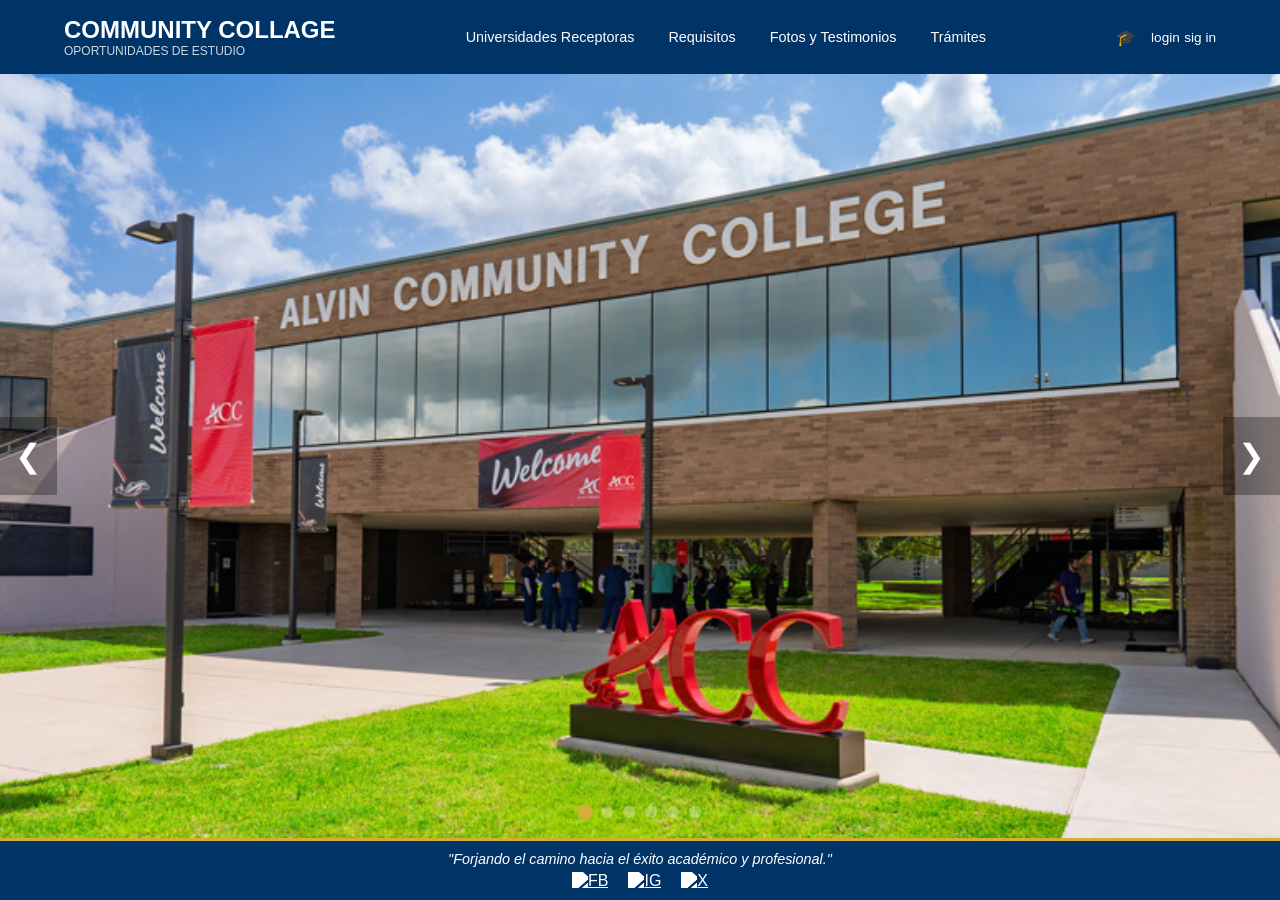
==== index.html @ 2223be53 "Primer commi, carrusel y login funcional" ====
<!DOCTYPE html>
<html lang="es">
<head>
    <meta charset="UTF-8">
    <meta name="viewport" content="width=device-width, initial-scale=1.0">
    <title>Community Collage | Inicio</title>
    <link rel="stylesheet" href="estilos.css">
</head>
<body>

    <header>
        <div class="logo-area">
            <h1>COMMUNITY COLLAGE</h1>
            <p>OPORTUNIDADES DE ESTUDIO</p>
        </div>
        <nav class="nav-principal">
            <ul>
                <li><a href="#">Universidades Receptoras</a></li>
                <li><a href="#">Requisitos</a></li>
                <li><a href="#">Fotos y Testimonios</a></li>
                <li><a href="#">Trámites</a></li>
            </ul>
        </nav>
        <div class="usuario-area">
            <span class="icon-graduacion">🎓</span>
            <div class="auth-links">
                <a href="#" class="btn-login">login</a>
                <a href="#" class="btn-sig">sig in</a>
            </div>
        </div>
    </header>

    <main>
        <div class="contenedor-carrusel">
            <div class="carru-pista">
                <div class="carru-slide"><img src="imgs/Community1.jpg" alt="1"></div>
                <div class="carru-slide"><img src="imgs/Community2.jpg" alt="2"></div>
                <div class="carru-slide"><img src="imgs/Community3.jpg" alt="3"></div>
                <div class="carru-slide"><img src="imgs/Community4.jpg" alt="4"></div>
                <div class="carru-slide"><img src="imgs/Community5.jpeg" alt="5"></div>
                <div class="carru-slide"><img src="imgs/Community6.jpg" alt="6"></div>
            </div>

            <button class="btn-nav anterior">&#10094;</button>
            <button class="btn-nav siguiente">&#10095;</button>

            <div class="indicadores">
                <span class="punto activo"></span>
                <span class="punto"></span>
                <span class="punto"></span>
                <span class="punto"></span>
                <span class="punto"></span>
                <span class="punto"></span>
            </div>
        </div>
    </main>

    <footer>
        <div class="contenedor-footer">
            <p class="frase-community">"Forjando el camino hacia el éxito académico y profesional."</p>
            <div class="redes-sociales">
                <a href="#"><img src="https://cdn.jsdelivr.net/gh/devicons/devicon@latest/icons/facebook/facebook-original.svg" alt="FB"></a>
                <a href="#"><img src="https://cdn.jsdelivr.net/gh/devicons/devicon@latest/icons/instagram/instagram-original.svg" alt="IG"></a>
                <a href="#"><img src="https://upload.wikimedia.org/wikipedia/commons/5/57/X_logo_2023_original.svg" alt="X"></a>
            </div>
        </div>
    </footer>

    <script src="carrusel.js"></script>
</body>
<div id="modalLogin" class="modal">
    <div class="contenido-modal">
        <span class="cerrar-modal">&times;</span>
        <h2>Iniciar Sesión</h2>
        <form action="login.php" method="POST">
            <div class="campo">
                <label for="usuario">Usuario (Email):</label>
                <input type="text" name="usuario" id="usuario" required placeholder="Tu correo o usuario">
            </div>
            <div class="campo">
                <label for="password">Contraseña:</label>
                <input type="password" name="password" id="password" required placeholder="••••••••">
            </div>
            <button type="submit" class="btn-enviar">Entrar</button>
        </form>
    </div>
</div>
</html>
---- estilos.css ----
* {
    margin: 0;
    padding: 0;
    box-sizing: border-box;
}

html, body {
    height: 100vh; /* Altura total de la ventana */
    width: 100%;
}

body {
    display: flex;
    flex-direction: column; /* Header -> Main -> Footer */
    font-family: 'Segoe UI', sans-serif;
    background-color: #003366;
    overflow: hidden; /* Mantenemos esto pero controlando los hijos */
}

/* --- HEADER --- */
header {
    background-color: #003366;
    color: white;
    padding: 1rem 5%;
    display: flex;
    justify-content: space-between;
    align-items: center;
    z-index: 100;
    flex-shrink: 0; /* NO se encoge */
}

.logo-area h1 { font-size: 1.5rem; }
.logo-area p { font-size: 0.75rem; opacity: 0.8; }

.nav-principal ul { display: flex; gap: 10px; list-style: none; }
.nav-principal a { 
    color: white; text-decoration: none; padding: 8px 12px; 
    transition: 0.3s; border-radius: 4px; font-size: 0.9rem;
}
.nav-principal a:hover { background: #d4af37; color: #003366; }

.usuario-area { display: flex; align-items: center; gap: 15px; }
.auth-links a { color: white; text-decoration: none; font-size: 0.85rem; }

/* --- MAIN / CARRUSEL --- */
main {
    flex-grow: 1; /* Ocupa el espacio dinámico central */
    position: relative;
    overflow: hidden;
    background-color: #000;
}

.contenedor-carrusel {
    width: 100%;
    height: 100%;
    position: relative;
}

.carru-pista {
    display: flex;
    height: 100%;
    width: 100%;
    transition: transform 0.6s cubic-bezier(0.4, 0, 0.2, 1);
}

.carru-slide {
    min-width: 100%;
    height: 100%;
}

.carru-slide img {
    width: 100%;
    height: 100%;
    object-fit: cover; /* Llena el espacio sin dejar huecos */
    display: block;
}

/* Botones */
.btn-nav {
    position: absolute; top: 50%; transform: translateY(-50%);
    background: rgba(0,0,0,0.3); color: white; border: none;
    padding: 20px 15px; cursor: pointer; z-index: 10; font-size: 2rem;
}
.anterior { left: 0; }
.siguiente { right: 0; }

.indicadores {
    position: absolute; bottom: 20px; width: 100%;
    display: flex; justify-content: center; gap: 10px;
}
.punto { width: 12px; height: 12px; background: rgba(255,255,255,0.3); border-radius: 50%; cursor: pointer; }
.punto.activo { background: #d4af37; transform: scale(1.3); }

/* --- FOOTER --- */
footer {
    background-color: #003366;
    color: white;
    padding: 10px 0; /* Reducido un poco para ganar espacio */
    text-align: center;
    border-top: 3px solid #d4af37;
    flex-shrink: 0; /* NO se encoge, esto obliga al carrusel a respetarlo */
}

.frase-community { font-size: 0.9rem; font-style: italic; margin-bottom: 5px; }
.redes-sociales { display: flex; justify-content: center; gap: 20px; }
.redes-sociales img { width: 25px; height: 25px; filter: brightness(0) invert(1); }

/* --- ESTILOS DEL MODAL LOGIN --- */
.modal {
    display: none; /* Oculto por defecto */
    position: fixed;
    z-index: 1000;
    left: 0; top: 0;
    width: 100%; height: 100%;
    background-color: rgba(0, 0, 0, 0.7); /* Fondo oscuro transparente */
    backdrop-filter: blur(5px); /* Efecto de desenfoque */
}

.contenido-modal {
    background-color: var(--color-blanco);
    margin: 10% auto;
    padding: 30px;
    border-radius: 12px;
    width: 350px;
    text-align: center;
    position: relative;
    box-shadow: 0 10px 25px rgba(0,0,0,0.5);
}

.cerrar-modal {
    position: absolute; right: 15px; top: 10px;
    font-size: 28px; cursor: pointer; color: #aaa;
}

.cerrar-modal:hover { color: var(--color-primario); }

.campo { text-align: left; margin-bottom: 15px; }
.campo label { display: block; margin-bottom: 5px; color: var(--color-primario); font-weight: bold; }
.campo input {
    width: 100%; padding: 10px; border: 1px solid #ccc; border-radius: 5px;
}

.btn-enviar {
    width: 100%; padding: 12px;
    background-color: var(--color-primario);
    color: white; border: none; border-radius: 5px;
    font-size: 1rem; cursor: pointer; transition: 0.3s;
}
.btn-enviar:hover { background-color: var(--color-secundario); color: var(--color-primario); }
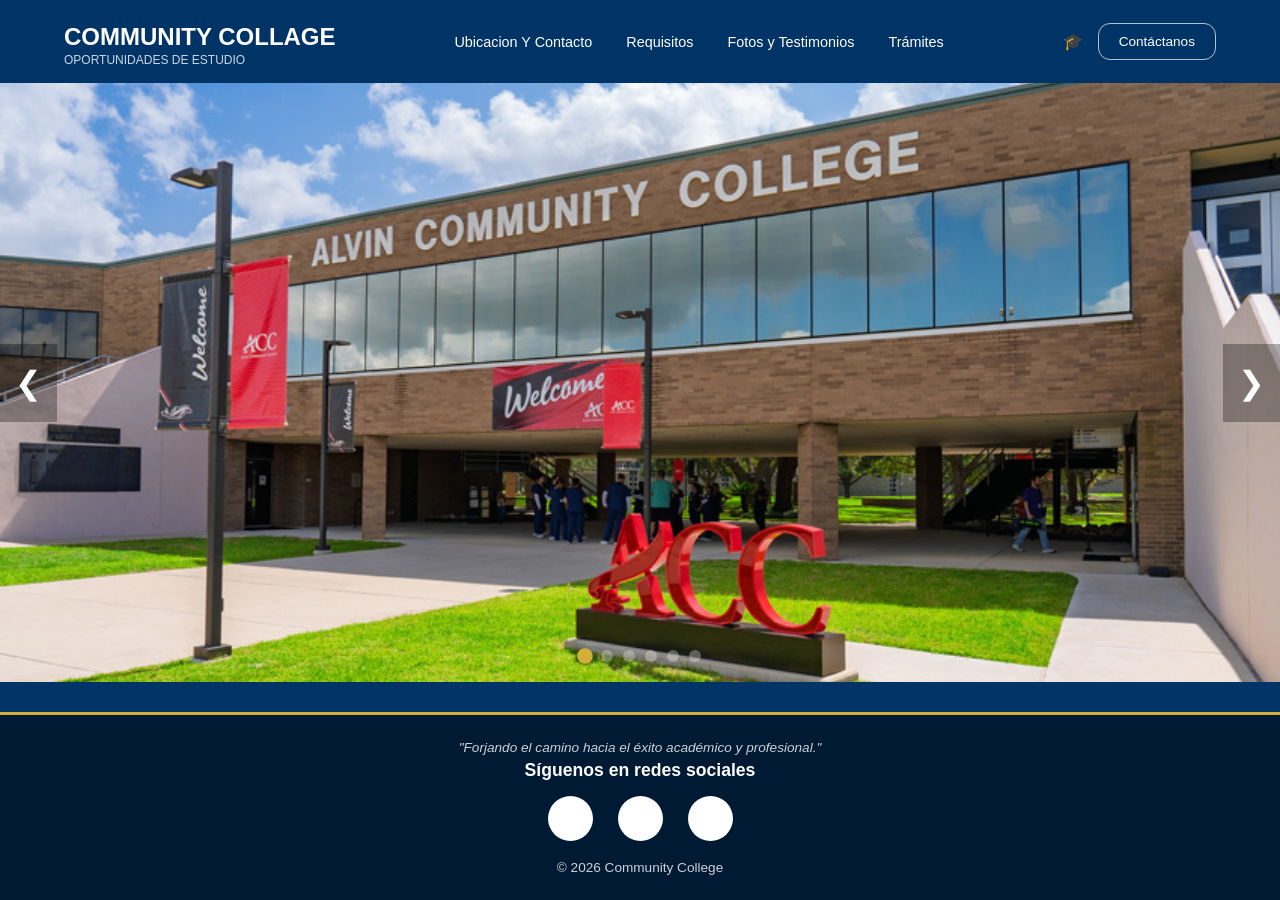
==== commit 800595ca: "Se agrego login, correo, requisitos y demas" ====
--- a/index.html
+++ b/index.html
@@ -8,81 +8,129 @@
 </head>
 <body>
 
-    <header>
-        <div class="logo-area">
-            <h1>COMMUNITY COLLAGE</h1>
-            <p>OPORTUNIDADES DE ESTUDIO</p>
+<header>
+    <div class="logo-area">
+        <h1><a href="index.html">COMMUNITY COLLAGE</a></h1>
+        <p>OPORTUNIDADES DE ESTUDIO</p>
+    </div>
+
+    <nav class="nav-principal">
+        <ul>
+            <li><a href="inicio_privado.php">Ubicacion Y Contacto</a></li>
+            <li><a href="requisitos.php">Requisitos</a></li>
+            <li><a href="fotos_testimonios.php">Fotos y Testimonios</a></li>
+            <li><a href="#">Trámites</a></li>
+        </ul>
+    </nav>
+
+    <div class="usuario-area">
+        <span class="icon-graduacion">🎓</span>
+        <div class="auth-links">
+            <a href="#" class="btn-login">Contáctanos</a>
         </div>
-        <nav class="nav-principal">
-            <ul>
-                <li><a href="#">Universidades Receptoras</a></li>
-                <li><a href="#">Requisitos</a></li>
-                <li><a href="#">Fotos y Testimonios</a></li>
-                <li><a href="#">Trámites</a></li>
-            </ul>
-        </nav>
-        <div class="usuario-area">
-            <span class="icon-graduacion">🎓</span>
-            <div class="auth-links">
-                <a href="#" class="btn-login">login</a>
-                <a href="#" class="btn-sig">sig in</a>
-            </div>
+    </div>
+</header>
+
+<!-- ================= CARRUSEL ================= -->
+<main>
+    <div class="contenedor-carrusel">
+        <div class="carru-pista">
+            <div class="carru-slide"><img src="imgs/Community1.jpg"></div>
+            <div class="carru-slide"><img src="imgs/Community2.jpg"></div>
+            <div class="carru-slide"><img src="imgs/Community3.jpg"></div>
+            <div class="carru-slide"><img src="imgs/Community4.jpg"></div>
+            <div class="carru-slide"><img src="imgs/Community5.jpeg"></div>
+            <div class="carru-slide"><img src="imgs/Community6.jpg"></div>
         </div>
-    </header>
 
-    <main>
-        <div class="contenedor-carrusel">
-            <div class="carru-pista">
-                <div class="carru-slide"><img src="imgs/Community1.jpg" alt="1"></div>
-                <div class="carru-slide"><img src="imgs/Community2.jpg" alt="2"></div>
-                <div class="carru-slide"><img src="imgs/Community3.jpg" alt="3"></div>
-                <div class="carru-slide"><img src="imgs/Community4.jpg" alt="4"></div>
-                <div class="carru-slide"><img src="imgs/Community5.jpeg" alt="5"></div>
-                <div class="carru-slide"><img src="imgs/Community6.jpg" alt="6"></div>
-            </div>
+        <button class="btn-nav anterior">&#10094;</button>
+        <button class="btn-nav siguiente">&#10095;</button>
 
-            <button class="btn-nav anterior">&#10094;</button>
-            <button class="btn-nav siguiente">&#10095;</button>
+        <div class="indicadores">
+            <span class="punto activo"></span>
+            <span class="punto"></span>
+            <span class="punto"></span>
+            <span class="punto"></span>
+            <span class="punto"></span>
+            <span class="punto"></span>
+        </div>
+    </div>
+</main>
 
-            <div class="indicadores">
-                <span class="punto activo"></span>
-                <span class="punto"></span>
-                <span class="punto"></span>
-                <span class="punto"></span>
-                <span class="punto"></span>
-                <span class="punto"></span>
-            </div>
+<!-- ================= FOOTER ================= -->
+<footer class="footer-redes">
+    <div class="contenedor-footer">
+        <p class="frase-community">
+            "Forjando el camino hacia el éxito académico y profesional."
+        </p>
+
+        <h4>Síguenos en redes sociales</h4>
+
+        <div class="redes-sociales">
+            <a href="#"><img src="imgs/iconoFcebook.avif"></a>
+            <a href="#"><img src="imgs/iconoInstagram.webp"></a>
+            <a href="#"><img src="imgs/iconoX.avif"></a>
         </div>
-    </main>
 
-    <footer>
-        <div class="contenedor-footer">
-            <p class="frase-community">"Forjando el camino hacia el éxito académico y profesional."</p>
-            <div class="redes-sociales">
-                <a href="#"><img src="https://cdn.jsdelivr.net/gh/devicons/devicon@latest/icons/facebook/facebook-original.svg" alt="FB"></a>
-                <a href="#"><img src="https://cdn.jsdelivr.net/gh/devicons/devicon@latest/icons/instagram/instagram-original.svg" alt="IG"></a>
-                <a href="#"><img src="https://upload.wikimedia.org/wikipedia/commons/5/57/X_logo_2023_original.svg" alt="X"></a>
-            </div>
-        </div>
-    </footer>
+        <p class="copy-footer">© 2026 Community College</p>
+    </div>
+</footer>
 
-    <script src="carrusel.js"></script>
-</body>
+<!-- ================= MODAL OPCIONES ================= -->
+<div id="modalOpciones" class="modal">
+    <div class="contenido-modal">
+        <span class="cerrar-modal">&times;</span>
+        <h2>Bienvenido</h2>
+        <button id="btnIrLogin" class="btn-enviar">Iniciar Sesión</button>
+        <button id="btnIrRegistro" class="btn-enviar">Registrarse</button>
+    </div>
+</div>
+
+<!-- ================= MODAL LOGIN ================= -->
 <div id="modalLogin" class="modal">
     <div class="contenido-modal">
         <span class="cerrar-modal">&times;</span>
         <h2>Iniciar Sesión</h2>
+
         <form action="login.php" method="POST">
             <div class="campo">
-                <label for="usuario">Usuario (Email):</label>
-                <input type="text" name="usuario" id="usuario" required placeholder="Tu correo o usuario">
+                <label>Email:</label>
+                <input type="text" name="usuario" required>
             </div>
+
             <div class="campo">
-                <label for="password">Contraseña:</label>
-                <input type="password" name="password" id="password" required placeholder="••••••••">
+                <label>Contraseña:</label>
+                <input type="password" name="password" required>
             </div>
+
             <button type="submit" class="btn-enviar">Entrar</button>
         </form>
     </div>
 </div>
+
+<!-- ================= MODAL REGISTRO ================= -->
+<div id="modalRegistro" class="modal">
+    <div class="contenido-modal">
+        <span class="cerrar-modal">&times;</span>
+        <h2>Registrarse</h2>
+
+        <form action="registro.php" method="POST">
+            <div class="campo">
+                <label>Email:</label>
+                <input type="email" name="email" required>
+            </div>
+
+            <div class="campo">
+                <label>Contraseña:</label>
+                <input type="password" name="password" required>
+            </div>
+
+            <button type="submit" class="btn-enviar">Registrarse</button>
+        </form>
+    </div>
+</div>
+
+<script src="carrusel.js"></script>
+
+</body>
 </html>
--- a/estilos.css
+++ b/estilos.css
@@ -5,19 +5,18 @@
 }
 
 html, body {
-    height: 100vh; /* Altura total de la ventana */
+    height: 100vh;
     width: 100%;
 }
 
 body {
     display: flex;
-    flex-direction: column; /* Header -> Main -> Footer */
+    flex-direction: column;
     font-family: 'Segoe UI', sans-serif;
     background-color: #003366;
-    overflow: hidden; /* Mantenemos esto pero controlando los hijos */
-}
-
-/* --- HEADER --- */
+    overflow: hidden;
+}
+
 header {
     background-color: #003366;
     color: white;
@@ -26,25 +25,51 @@
     justify-content: space-between;
     align-items: center;
     z-index: 100;
-    flex-shrink: 0; /* NO se encoge */
-}
-
-.logo-area h1 { font-size: 1.5rem; }
+    flex-shrink: 0;
+}
+
+.logo-area h1 a{ 
+        font-size: 1.5rem; 
+        text-decoration: none;
+        color: inherit;
+}
 .logo-area p { font-size: 0.75rem; opacity: 0.8; }
 
 .nav-principal ul { display: flex; gap: 10px; list-style: none; }
-.nav-principal a { 
-    color: white; text-decoration: none; padding: 8px 12px; 
+.nav-principal a {
+    color: white; text-decoration: none; padding: 8px 12px;
     transition: 0.3s; border-radius: 4px; font-size: 0.9rem;
 }
 .nav-principal a:hover { background: #d4af37; color: #003366; }
 
-.usuario-area { display: flex; align-items: center; gap: 15px; }
-.auth-links a { color: white; text-decoration: none; font-size: 0.85rem; }
-
-/* --- MAIN / CARRUSEL --- */
+.usuario-area { 
+        display: flex; 
+        align-items: center; 
+        gap: 15px; 
+}
+
+
+/* ✨ ESTILO UNIFICADO BOTÓN AUTH */
+.auth-links a {
+    color: white;
+    text-decoration: none;
+    padding: 10px 20px;
+    border-radius: 12px;
+    border: 1.5px solid rgba(255,255,255,0.7);
+    font-size: 0.85rem;
+    transition: all 0.3s ease;
+    display: inline-block;
+}
+
+.auth-links a:hover {
+    background: white;
+    color: #003366; /* Color azul del index */
+    transform: translateY(-2px);
+    box-shadow: 0 6px 15px rgba(0,0,0,0.25);
+}
+
 main {
-    flex-grow: 1; /* Ocupa el espacio dinámico central */
+    flex-grow: 1;
     position: relative;
     overflow: hidden;
     background-color: #000;
@@ -71,11 +96,10 @@
 .carru-slide img {
     width: 100%;
     height: 100%;
-    object-fit: cover; /* Llena el espacio sin dejar huecos */
+    object-fit: cover;
     display: block;
 }
 
-/* Botones */
 .btn-nav {
     position: absolute; top: 50%; transform: translateY(-50%);
     background: rgba(0,0,0,0.3); color: white; border: none;
@@ -91,33 +115,31 @@
 .punto { width: 12px; height: 12px; background: rgba(255,255,255,0.3); border-radius: 50%; cursor: pointer; }
 .punto.activo { background: #d4af37; transform: scale(1.3); }
 
-/* --- FOOTER --- */
 footer {
     background-color: #003366;
     color: white;
-    padding: 10px 0; /* Reducido un poco para ganar espacio */
+    padding: 10px 0;
     text-align: center;
     border-top: 3px solid #d4af37;
-    flex-shrink: 0; /* NO se encoge, esto obliga al carrusel a respetarlo */
+    flex-shrink: 0;
 }
 
 .frase-community { font-size: 0.9rem; font-style: italic; margin-bottom: 5px; }
 .redes-sociales { display: flex; justify-content: center; gap: 20px; }
 .redes-sociales img { width: 25px; height: 25px; filter: brightness(0) invert(1); }
 
-/* --- ESTILOS DEL MODAL LOGIN --- */
 .modal {
-    display: none; /* Oculto por defecto */
+    display: none;
     position: fixed;
     z-index: 1000;
     left: 0; top: 0;
     width: 100%; height: 100%;
-    background-color: rgba(0, 0, 0, 0.7); /* Fondo oscuro transparente */
-    backdrop-filter: blur(5px); /* Efecto de desenfoque */
+    background-color: rgba(0, 0, 0, 0.7);
+    backdrop-filter: blur(5px);
 }
 
 .contenido-modal {
-    background-color: var(--color-blanco);
+    background-color: white;
     margin: 10% auto;
     padding: 30px;
     border-radius: 12px;
@@ -125,25 +147,181 @@
     text-align: center;
     position: relative;
     box-shadow: 0 10px 25px rgba(0,0,0,0.5);
+
+    /* --- NUEVAS LÍNEAS PARA SEPARAR BOTONES --- */
+    display: flex; 
+    flex-direction: column; 
+    gap: 15px; /* Esto crea el espacio exacto entre cada botón */
+}
+
+/* Para asegurar que los botones no se peguen al título */
+.contenido-modal h2 {
+    margin-bottom: 10px;
+}
+
+/* Estilo adicional por si quieres que el de registro se vea distinto (opcional) */
+#btnIrRegistro {
+    background-color: #f2edf6; /* Usando uno de tus colores de Roo+ si gustas */
+    color: #003366;
+    border: 1px solid #003366;
+}
+
+#btnIrRegistro:hover {
+    background-color: #d4af37;
+    color: white;
 }
 
 .cerrar-modal {
     position: absolute; right: 15px; top: 10px;
     font-size: 28px; cursor: pointer; color: #aaa;
 }
-
-.cerrar-modal:hover { color: var(--color-primario); }
+.cerrar-modal:hover { color: #003366; }
 
 .campo { text-align: left; margin-bottom: 15px; }
-.campo label { display: block; margin-bottom: 5px; color: var(--color-primario); font-weight: bold; }
+.campo label { display: block; margin-bottom: 5px; color: #003366; font-weight: bold; }
 .campo input {
     width: 100%; padding: 10px; border: 1px solid #ccc; border-radius: 5px;
 }
 
 .btn-enviar {
     width: 100%; padding: 12px;
-    background-color: var(--color-primario);
+    background-color: #003366;
     color: white; border: none; border-radius: 5px;
     font-size: 1rem; cursor: pointer; transition: 0.3s;
 }
-.btn-enviar:hover { background-color: var(--color-secundario); color: var(--color-primario); }+.btn-enviar:hover { background-color: #d4af37; color: #003366; }
+
+/* =========================================
+   ESTILOS PÁGINA PRIVADA
+   ========================================= */
+
+body.pagina-privada {
+    background-color: #f4f7f6;
+    overflow: auto;
+    min-height: 100vh;
+    height: auto;
+}
+
+body.pagina-privada main {
+    all: unset;
+    display: block;
+    background-color: #f4f7f6;
+    padding: 40px 5%;
+    flex-grow: 1;
+}
+
+.pagina-privada .contenedor-grid {
+    display: grid;
+    grid-template-columns: 1fr 1fr;
+    gap: 30px;
+}
+
+.pagina-privada .columna {
+    display: flex;
+    flex-direction: column;
+    gap: 20px;
+}
+
+.pagina-privada .tarjeta {
+    background: white;
+    border-radius: 12px;
+    padding: 20px;
+    box-shadow: 0 5px 15px rgba(0,0,0,0.1);
+    border-top: 4px solid #d4af37;
+}
+
+.pagina-privada .tarjeta h3 {
+    margin-bottom: 10px;
+    color: #003366;
+}
+
+.pagina-privada .tarjeta p {
+    color: #555;
+    line-height: 1.5;
+}
+
+.pagina-privada .placeholder-img {
+    width: 100%;
+    height: 250px;
+    background: #2ec4b6;
+    display: flex;
+    align-items: center;
+    justify-content: center;
+    font-weight: bold;
+    border-radius: 8px;
+    color: white;
+}
+
+.pagina-privada .tarjeta-mapa iframe {
+    display: block;
+    width: 100%;
+    height: 300px;
+    border: 0;
+    border-radius: 8px;
+}
+
+.pagina-privada .frase {
+    margin-top: 10px;
+    font-style: italic;
+    font-weight: bold;
+    color: #003366;
+}
+
+.pagina-privada .direccion {
+    margin-top: 10px;
+    font-weight: bold;
+}
+
+.btn-salir {
+    color: white;
+    text-decoration: none;
+    background-color: #d4af37;
+    color: #003366;
+    padding: 8px 14px;
+    border-radius: 6px;
+    font-weight: bold;
+    font-size: 0.85rem;
+    transition: 0.3s;
+}
+.btn-salir:hover {
+    background-color: white;
+    color: #003366;
+}
+.footer-redes {
+    background: #001a33;
+    color: white;
+    text-align: center;
+    padding: 25px 15px;
+    margin-top: 30px;
+}
+
+.footer-redes h4 {
+    margin-bottom: 15px;
+    color: var(--color-secundario);
+    font-size: 1.1rem;
+}
+
+.redes-sociales {
+    display: flex;
+    justify-content: center;
+    gap: 25px;
+    margin-bottom: 15px;
+}
+
+.redes-sociales a img {
+    width: 45px;
+    height: 45px;
+    object-fit: contain;
+    border-radius: 50%;
+    transition: transform 0.3s ease, box-shadow 0.3s ease;
+}
+
+.redes-sociales a img:hover {
+    transform: translateY(-8px);
+    box-shadow: 0 8px 15px rgba(212, 175, 55, 0.5);
+}
+
+.footer-redes p {
+    font-size: 0.85rem;
+    opacity: 0.8;
+}
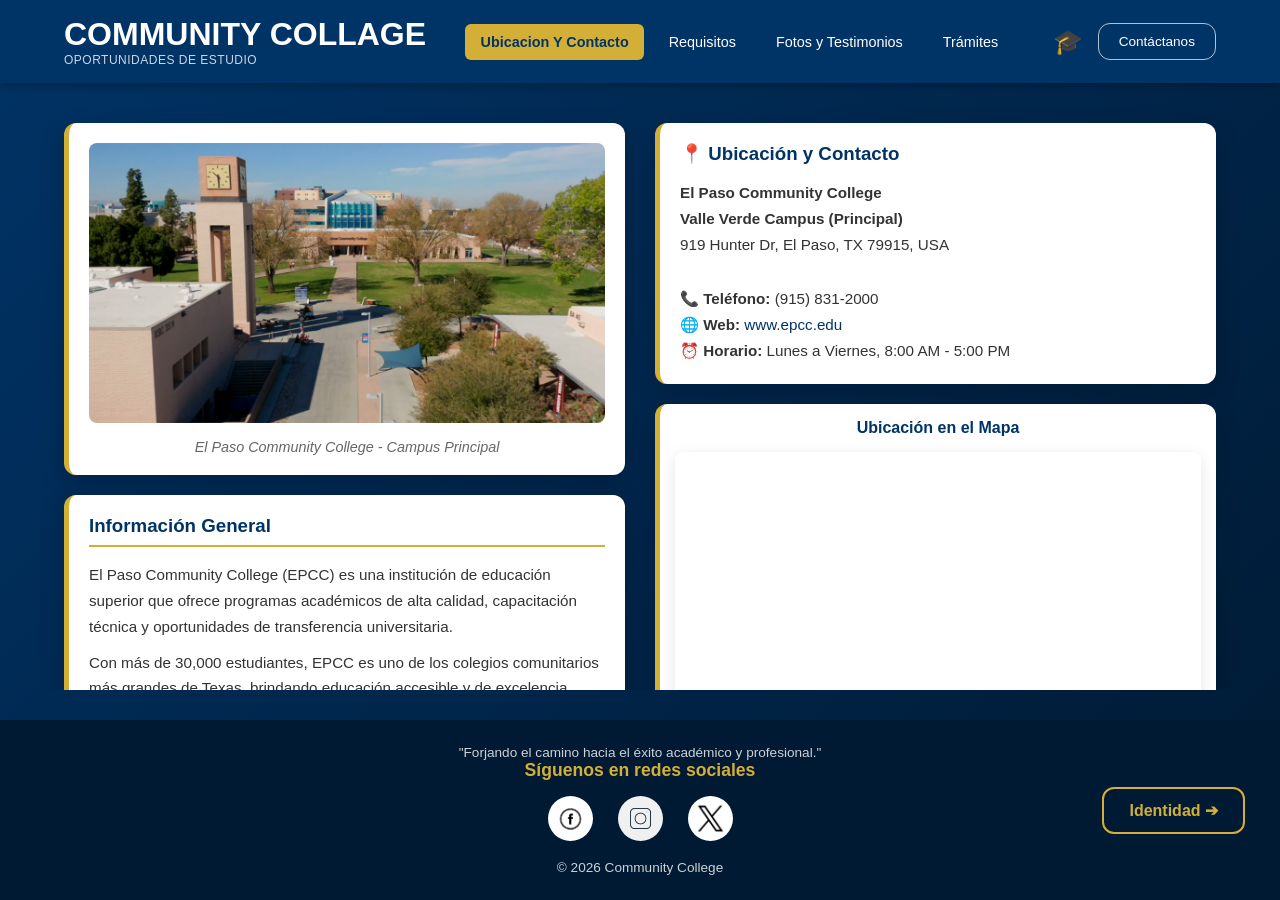
==== commit bb02b175: "Se agrego el cierre de contacto y la identidad" ====
--- a/index.html
+++ b/index.html
@@ -3,10 +3,10 @@
 <head>
     <meta charset="UTF-8">
     <meta name="viewport" content="width=device-width, initial-scale=1.0">
-    <title>Community Collage | Inicio</title>
-    <link rel="stylesheet" href="estilos.css">
+    <title>Inicio - Panel de Usuario</title>
+    <link rel="stylesheet" href="estilo_privado.css?v=1.4">
 </head>
-<body>
+<body class="pagina-privada">
 
 <header>
     <div class="logo-area">
@@ -16,10 +16,10 @@
 
     <nav class="nav-principal">
         <ul>
-            <li><a href="inicio_privado.php">Ubicacion Y Contacto</a></li>
+            <li><a href="inicio_privado.php" class="activo-link">Ubicacion Y Contacto</a></li>
             <li><a href="requisitos.php">Requisitos</a></li>
             <li><a href="fotos_testimonios.php">Fotos y Testimonios</a></li>
-            <li><a href="#">Trámites</a></li>
+            <li><a href="tramites.php">Trámites</a></li>
         </ul>
     </nav>
 
@@ -31,106 +31,73 @@
     </div>
 </header>
 
-<!-- ================= CARRUSEL ================= -->
-<main>
-    <div class="contenedor-carrusel">
-        <div class="carru-pista">
-            <div class="carru-slide"><img src="imgs/Community1.jpg"></div>
-            <div class="carru-slide"><img src="imgs/Community2.jpg"></div>
-            <div class="carru-slide"><img src="imgs/Community3.jpg"></div>
-            <div class="carru-slide"><img src="imgs/Community4.jpg"></div>
-            <div class="carru-slide"><img src="imgs/Community5.jpeg"></div>
-            <div class="carru-slide"><img src="imgs/Community6.jpg"></div>
+<main class="contenedor-maquetado">
+        <!-- COLUMNA IZQUIERDA: Imagen + Tarjeta Info -->
+        <div class="columna">
+            <div class="tarjeta">
+                <img src="imgs/Community3.jpg" alt="El Paso Community College" class="img-uni">
+                <p class="pie-foto">El Paso Community College - Campus Principal</p>
+            </div>
+            <div class="tarjeta info-texto">
+                <h3>Información General</h3>
+                <p>El Paso Community College (EPCC) es una institución de educación superior que ofrece programas académicos de alta calidad, capacitación técnica y oportunidades de transferencia universitaria.</p>
+                <p style="margin-top: 10px;">Con más de 30,000 estudiantes, EPCC es uno de los colegios comunitarios más grandes de Texas, brindando educación accesible y de excelencia.</p>
+            </div>
         </div>
 
-        <button class="btn-nav anterior">&#10094;</button>
-        <button class="btn-nav siguiente">&#10095;</button>
+        <!-- COLUMNA DERECHA: Dirección + Mapa -->
+        <div class="columna">
+            <div class="tarjeta soporte">
+                <h3>📍 Ubicación y Contacto</h3>
+                <div class="info-contacto">
+                    <p><strong>El Paso Community College</strong></p>
+                    <p><strong>Valle Verde Campus (Principal)</strong></p>
+                    <p>919 Hunter Dr, El Paso, TX 79915, USA</p>
+                    <br>
+                    <p><strong>📞 Teléfono:</strong> (915) 831-2000</p>
+                    <p><strong>🌐 Web:</strong> <a href="https://www.epcc.edu" target="_blank">www.epcc.edu</a></p>
+                    <p><strong>⏰ Horario:</strong> Lunes a Viernes, 8:00 AM - 5:00 PM</p>
+                </div>
+            </div>
+            
+            <div class="tarjeta mapa-contenedor">
+                <h4>Ubicación en el Mapa</h4>
+                <iframe 
+                    src="https://www.google.com/maps/embed?pb=!1m18!1m12!1m3!1d3396.8997755366144!2d-106.37599492341!3d31.74825997416!2m3!1f0!2f0!3f0!3m2!1i1024!2i768!4f13.1!3m3!1m2!1s0x86e75913a7b7b6b1%3A0x7f1c4b4b4b4b4b4b!2sEl%20Paso%20Community%20College%20Valle%20Verde%20Campus!5e0!3m2!1sen!2sus!4v1704067200000!5m2!1sen!2sus" 
+                    width="100%" 
+                    height="300" 
+                    style="border:0; border-radius: 8px;" 
+                    allowfullscreen="" 
+                    loading="lazy"
+                    referrerpolicy="no-referrer-when-downgrade">
+                </iframe>
+            </div>
+        </div>
+    </main>
 
-        <div class="indicadores">
-            <span class="punto activo"></span>
-            <span class="punto"></span>
-            <span class="punto"></span>
-            <span class="punto"></span>
-            <span class="punto"></span>
-            <span class="punto"></span>
-        </div>
-    </div>
-</main>
+<footer class="footer-redes">
+    <div class="contenedor-footer-final">
+        <div class="espaciador-footer"></div>
 
-<!-- ================= FOOTER ================= -->
-<footer class="footer-redes">
-    <div class="contenedor-footer">
-        <p class="frase-community">
-            "Forjando el camino hacia el éxito académico y profesional."
-        </p>
-
-        <h4>Síguenos en redes sociales</h4>
-
-        <div class="redes-sociales">
-            <a href="#"><img src="imgs/iconoFcebook.avif"></a>
-            <a href="#"><img src="imgs/iconoInstagram.webp"></a>
-            <a href="#"><img src="imgs/iconoX.avif"></a>
+        <div class="contenido-footer-central">
+            <p class="frase-community">"Forjando el camino hacia el éxito académico y profesional."</p>
+            <h4>Síguenos en redes sociales</h4>
+            <div class="redes-sociales">
+                <a href="https://www.facebook.com/epccnews/#" target="_blank"><img src="imgs/iconoFcebook.avif" alt="Facebook"></a>
+                <a href="https://www.instagram.com/epccnews" target="_blank"><img src="imgs/iconoInstagram.webp" alt="Instagram"></a>
+                <a href="https://x.com/EPCCNews" target="_blank"><img src="imgs/iconoX.avif" alt="X"></a>
+            </div>
+            <p class="copy-footer">© 2026 Community College</p>
         </div>
 
-        <p class="copy-footer">© 2026 Community College</p>
+        <div class="area-boton-identidad">
+            <a href="identidad.php" class="btn-footer-identidad">Identidad ➔</a>
+        </div>
     </div>
 </footer>
 
-<!-- ================= MODAL OPCIONES ================= -->
-<div id="modalOpciones" class="modal">
-    <div class="contenido-modal">
-        <span class="cerrar-modal">&times;</span>
-        <h2>Bienvenido</h2>
-        <button id="btnIrLogin" class="btn-enviar">Iniciar Sesión</button>
-        <button id="btnIrRegistro" class="btn-enviar">Registrarse</button>
-    </div>
-</div>
-
-<!-- ================= MODAL LOGIN ================= -->
-<div id="modalLogin" class="modal">
-    <div class="contenido-modal">
-        <span class="cerrar-modal">&times;</span>
-        <h2>Iniciar Sesión</h2>
-
-        <form action="login.php" method="POST">
-            <div class="campo">
-                <label>Email:</label>
-                <input type="text" name="usuario" required>
-            </div>
-
-            <div class="campo">
-                <label>Contraseña:</label>
-                <input type="password" name="password" required>
-            </div>
-
-            <button type="submit" class="btn-enviar">Entrar</button>
-        </form>
-    </div>
-</div>
-
-<!-- ================= MODAL REGISTRO ================= -->
-<div id="modalRegistro" class="modal">
-    <div class="contenido-modal">
-        <span class="cerrar-modal">&times;</span>
-        <h2>Registrarse</h2>
-
-        <form action="registro.php" method="POST">
-            <div class="campo">
-                <label>Email:</label>
-                <input type="email" name="email" required>
-            </div>
-
-            <div class="campo">
-                <label>Contraseña:</label>
-                <input type="password" name="password" required>
-            </div>
-
-            <button type="submit" class="btn-enviar">Registrarse</button>
-        </form>
-    </div>
-</div>
-
-<script src="carrusel.js"></script>
+<?php include 'modal.php'; ?>
+<script src="modal.js"></script>
 
 </body>
 </html>
--- a/estilo_privado.css
+++ b/estilo_privado.css
@@ -0,0 +1,892 @@
+/* ===== VARIABLES Y RESET ===== */
+
+:root {
+
+    --color-primario: #003366;
+
+    --color-secundario: #d4af37;
+
+    --color-blanco: #ffffff;
+
+    --color-texto: #333333;
+
+}
+
+
+
+* {
+
+    margin: 0;
+
+    padding: 0;
+
+    box-sizing: border-box;
+
+}
+
+
+
+html, body {
+
+    height: 100%;
+
+    width: 100%;
+
+}
+
+
+
+body.pagina-privada {
+
+    display: flex;
+
+    flex-direction: column;
+
+    min-height: 100vh;
+
+    font-family: 'Segoe UI', Tahoma, Geneva, Verdana, sans-serif;
+
+    background: linear-gradient(135deg, #003366 0%, #001a33 100%);
+
+    color: var(--color-texto);
+
+}
+
+
+
+/* ===== HEADER ===== */
+
+header {
+
+    background-color: var(--color-primario);
+
+    color: white;
+
+    padding: 1rem 5%;
+
+    display: flex;
+
+    justify-content: space-between;
+
+    align-items: center;
+
+    box-shadow: 0 2px 10px rgba(0, 0, 0, 0.3);
+
+    flex-shrink: 0;
+
+}
+
+
+
+.logo-area h1 a {
+
+    text-decoration: none;
+
+    color: inherit;
+
+}
+
+.logo-area p {
+
+    font-size: 0.75rem;
+
+    opacity: 0.8;
+
+    letter-spacing: 0.5px;
+
+}
+
+
+
+.nav-principal ul {
+
+    display: flex;
+
+    gap: 10px;
+
+    list-style: none;
+
+}
+
+
+
+.nav-principal a {
+
+    color: white;
+
+    text-decoration: none;
+
+    padding: 10px 15px;
+
+    transition: all 0.3s ease;
+
+    border-radius: 6px;
+
+    font-size: 0.9rem;
+
+}
+
+
+
+.nav-principal a:hover {
+
+    background: var(--color-secundario);
+
+    color: var(--color-primario);
+
+}
+
+
+
+.activo-link {
+
+    background: var(--color-secundario) !important;
+
+    color: var(--color-primario) !important;
+
+    font-weight: bold;
+
+}
+
+
+
+.usuario-area {
+
+    display: flex;
+
+    align-items: center;
+
+    gap: 15px;
+
+}
+
+
+
+.icon-graduacion {
+
+    font-size: 1.5rem;
+
+}
+
+
+
+/* ✨ ESTILO UNIFICADO BOTÓN AUTH */
+
+.auth-links a {
+
+    color: white;
+
+    text-decoration: none;
+
+    padding: 10px 20px;
+
+    border-radius: 12px;
+
+    border: 1.5px solid rgba(255,255,255,0.7);
+
+    font-size: 0.85rem;
+
+    transition: all 0.3s ease;
+
+    display: inline-block;
+
+}
+
+
+
+.auth-links a:hover {
+
+    background: white;
+
+    color: #003366; /* Color azul del index */
+
+    transform: translateY(-2px);
+
+    box-shadow: 0 6px 15px rgba(0,0,0,0.25);
+
+}
+
+/* ===== MAIN CONTENT ===== */
+
+main.contenedor-maquetado {
+
+    flex: 1; /* Esto empuja el footer hacia abajo */
+
+    display: grid;
+
+    grid-template-columns: 1fr 1fr;
+
+    gap: 30px;
+
+    padding: 40px 5%;
+
+    overflow-y: auto;
+
+}
+
+
+
+.columna {
+
+    display: flex;
+
+    flex-direction: column;
+
+    gap: 20px;
+
+}
+
+
+
+/* ===== TARJETAS ===== */
+
+.tarjeta {
+
+    background: var(--color-blanco);
+
+    border-radius: 12px;
+
+    padding: 20px;
+
+    box-shadow: 0 8px 25px rgba(0, 0, 0, 0.2);
+
+    border-left: 5px solid var(--color-secundario);
+
+    transition: transform 0.3s ease, box-shadow 0.3s ease;
+
+}
+
+
+
+.tarjeta:hover {
+
+    transform: translateY(-5px);
+
+    box-shadow: 0 12px 35px rgba(0, 0, 0, 0.3);
+
+}
+
+
+
+.img-uni {
+
+    width: 100%;
+
+    height: 280px;
+
+    object-fit: cover;
+
+    border-radius: 8px;
+
+}
+
+
+
+.pie-foto {
+
+    text-align: center;
+
+    font-size: 0.9rem;
+
+    margin-top: 12px;
+
+    color: #666;
+
+    font-style: italic;
+
+}
+
+
+
+/* Información */
+
+.info-texto h3,
+
+.soporte h3,
+
+.info-requisitos h2 {
+
+    color: var(--color-primario);
+
+    margin-bottom: 15px;
+
+}
+
+
+
+.info-texto h3,
+
+.info-requisitos h2 {
+
+    border-bottom: 2px solid var(--color-secundario);
+
+    padding-bottom: 8px;
+
+}
+
+
+
+.info-texto p,
+
+.info-contacto p,
+
+.info-requisitos p {
+
+    color: var(--color-texto);
+
+    line-height: 1.7;
+
+    font-size: 0.95rem;
+
+}
+
+
+
+/* Contacto */
+
+.info-contacto {
+
+    line-height: 1.8;
+
+}
+
+
+
+.info-contacto a {
+
+    color: var(--color-primario);
+
+    text-decoration: none;
+
+    font-weight: 500;
+
+}
+
+
+
+.info-contacto a:hover {
+
+    color: var(--color-secundario);
+
+    text-decoration: underline;
+
+}
+
+
+
+/* Mapa */
+
+.mapa-contenedor {
+
+    padding: 15px;
+
+}
+
+
+
+.mapa-contenedor h4 {
+
+    color: var(--color-primario);
+
+    margin-bottom: 15px;
+
+    font-size: 1rem;
+
+    text-align: center;
+
+}
+
+
+
+.mapa-contenedor iframe {
+
+    box-shadow: 0 4px 15px rgba(0, 0, 0, 0.1);
+
+    border: none;
+
+    width: 100%;
+
+}
+
+
+
+/* ================= FOOTER ================= */
+
+.footer-redes {
+
+    background: #001a33;
+
+    color: white;
+
+    text-align: center;
+
+    padding: 25px 15px;
+
+    margin-top: 30px;
+
+}
+
+
+
+.footer-redes h4 {
+
+    margin-bottom: 15px;
+
+    color: var(--color-secundario);
+
+    font-size: 1.1rem;
+
+}
+
+
+
+.redes-sociales {
+
+    display: flex;
+
+    justify-content: center;
+
+    gap: 25px;
+
+    margin-bottom: 15px;
+
+}
+
+
+
+.redes-sociales a img {
+
+    width: 45px;
+
+    height: 45px;
+
+    object-fit: contain;
+
+    border-radius: 50%;
+
+    transition: transform 0.3s ease, box-shadow 0.3s ease;
+
+}
+
+
+
+.redes-sociales a img:hover {
+
+    transform: translateY(-8px);
+
+    box-shadow: 0 8px 15px rgba(212, 175, 55, 0.5);
+
+}
+
+
+
+.footer-redes p {
+
+    font-size: 0.85rem;
+
+    opacity: 0.8;
+
+}
+
+
+
+/* ================= RESPONSIVE ================= */
+
+@media (max-width: 900px) {
+
+    main.contenedor-maquetado {
+
+        grid-template-columns: 1fr;
+
+        padding: 35px 5%;
+
+    }
+
+
+
+    .tarjeta-mini {
+
+        width: 48%;
+
+    }
+
+}
+
+
+
+@media (max-width: 600px) {
+
+    header {
+
+        flex-direction: column;
+
+        text-align: center;
+
+        gap: 15px;
+
+    }
+
+
+
+    .nav-principal ul {
+
+        justify-content: center;
+
+        flex-wrap: wrap;
+
+    }
+
+
+
+    .tarjeta-mini {
+
+        width: 100%;
+
+    }
+
+
+
+    .logo-area h1 {
+
+        font-size: 1.25rem;
+
+    }
+
+}
+
+
+
+/* ================= MODAL ================= */
+
+.modal {
+
+
+
+    display: none;
+
+
+
+    position: fixed;
+
+
+
+    z-index: 1000;
+
+
+
+    left: 0; top: 0;
+
+
+
+    width: 100%; height: 100%;
+
+
+
+    background-color: rgba(0, 0, 0, 0.7);
+
+
+
+    backdrop-filter: blur(5px);
+
+
+
+}
+
+
+
+
+
+
+
+.contenido-modal {
+
+
+
+    background-color: white;
+
+
+
+    margin: 10% auto;
+
+
+
+    padding: 30px;
+
+
+
+    border-radius: 12px;
+
+
+
+    width: 350px;
+
+
+
+    text-align: center;
+
+
+
+    position: relative;
+
+
+
+    box-shadow: 0 10px 25px rgba(0,0,0,0.5);
+
+
+
+
+
+
+
+    display: flex; 
+
+
+
+    flex-direction: column; 
+
+
+
+    gap: 15px; 
+
+
+
+}
+
+
+
+
+
+
+
+.contenido-modal h2 {
+
+
+
+    margin-bottom: 10px;
+
+
+
+}
+
+
+
+
+
+
+
+#btnIrRegistro {
+
+
+
+    background-color: #f2edf6;
+
+
+
+    color: #003366;
+
+
+
+    border: 1px solid #003366;
+
+
+
+}
+
+
+
+
+
+
+
+#btnIrRegistro:hover {
+
+
+
+    background-color: #d4af37;
+
+
+
+    color: white;
+
+
+
+}
+
+
+
+
+
+
+
+.cerrar-modal {
+
+
+
+    position: absolute; right: 15px; top: 10px;
+
+
+
+    font-size: 28px; cursor: pointer; color: #aaa;
+
+
+
+}
+
+
+
+.cerrar-modal:hover { 
+
+
+
+        color: #003366; 
+
+
+
+}
+
+
+
+
+
+
+
+.campo { 
+
+
+
+        text-align: left; 
+
+
+
+        margin-bottom: 15px; 
+
+
+
+}
+
+
+
+.campo label { 
+
+
+
+        display: block; 
+
+
+
+        margin-bottom: 5px; 
+
+
+
+        color: #003366; 
+
+
+
+        font-weight: bold; 
+
+
+
+}
+
+
+
+.campo input {
+
+
+
+    width: 100%; 
+
+
+
+        padding: 10px; 
+
+
+
+        border: 1px solid #ccc; 
+
+
+
+        border-radius: 5px;
+
+
+
+}
+
+
+
+
+
+
+
+.btn-enviar {
+
+
+
+    width: 100%; padding: 12px;
+
+
+
+    background-color: #003366;
+
+
+
+    color: white; border: none; border-radius: 5px;
+
+
+
+    font-size: 1rem; cursor: pointer; transition: 0.3s;
+
+
+
+}
+
+
+
+.btn-enviar:hover { 
+
+
+
+        background-color: #d4af37; 
+
+
+
+        color: #003366; 
+
+
+
+}
+
+.contenedor-footer-final {
+    display: grid;
+    grid-template-columns: 1fr 2fr 1fr;
+    align-items: center;
+    width: 100%;
+}
+
+.contenido-footer-central {
+    text-align: center;
+}
+
+.area-boton-identidad {
+    text-align: right;
+    padding-right: 20px;
+}
+
+.btn-footer-identidad {
+    display: inline-block;
+    color: #d4af37;
+    text-decoration: none;
+    border: 2px solid #d4af37;
+    padding: 12px 25px; /* Botón grande */
+    border-radius: 12px;
+    font-size: 16px;
+    font-weight: bold;
+    transition: all 0.3s ease;
+}
+
+.btn-footer-identidad:hover {
+    background: #d4af37;
+    color: #003366;
+    transform: translateY(-3px);
+    box-shadow: 0 5px 15px rgba(212, 175, 55, 0.4);
+}
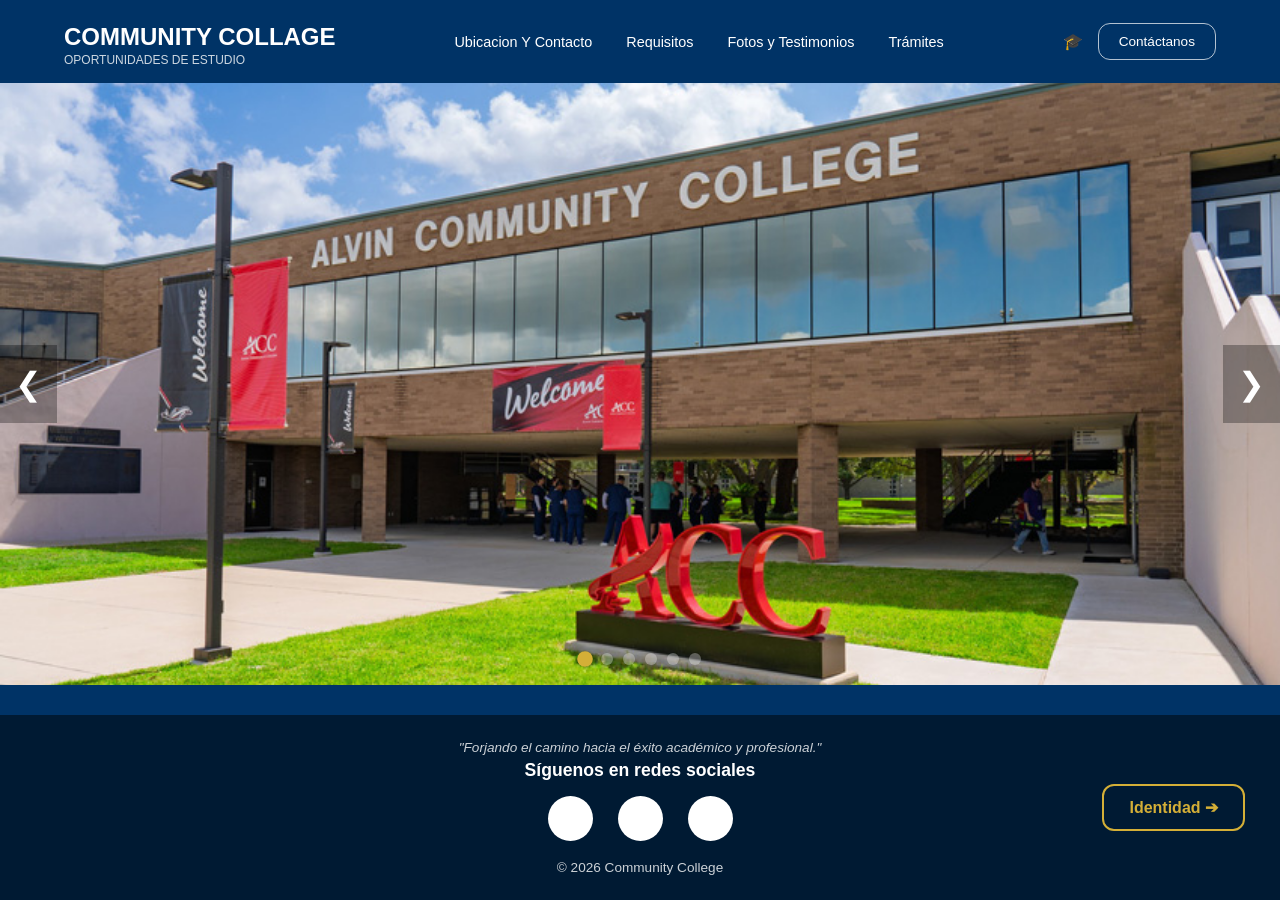
==== commit 7bfe7ae3: "el proyecto a sido finalizado" ====
--- a/index.html
+++ b/index.html
@@ -3,26 +3,31 @@
 <head>
     <meta charset="UTF-8">
     <meta name="viewport" content="width=device-width, initial-scale=1.0">
-    <title>Inicio - Panel de Usuario</title>
-    <link rel="stylesheet" href="estilo_privado.css?v=1.4">
+    <title>Community Collage | Inicio</title>
+    <link rel="stylesheet" href="estilos.css">
+        <script async src="https://www.googletagmanager.com/gtag/js?id=G-KB9GL1XD2C"></script>
+<script>
+  window.dataLayer = window.dataLayer || [];
+  function gtag(){dataLayer.push(arguments);}
+  gtag('js', new Date());
+
+  gtag('config', 'G-KB9GL1XD2C');
+</script>
 </head>
-<body class="pagina-privada">
-
+<body>
 <header>
     <div class="logo-area">
         <h1><a href="index.html">COMMUNITY COLLAGE</a></h1>
         <p>OPORTUNIDADES DE ESTUDIO</p>
     </div>
-
     <nav class="nav-principal">
         <ul>
-            <li><a href="inicio_privado.php" class="activo-link">Ubicacion Y Contacto</a></li>
+            <li><a href="inicio_privado.php">Ubicacion Y Contacto</a></li>
             <li><a href="requisitos.php">Requisitos</a></li>
             <li><a href="fotos_testimonios.php">Fotos y Testimonios</a></li>
             <li><a href="tramites.php">Trámites</a></li>
         </ul>
     </nav>
-
     <div class="usuario-area">
         <span class="icon-graduacion">🎓</span>
         <div class="auth-links">
@@ -30,74 +35,50 @@
         </div>
     </div>
 </header>
-
-<main class="contenedor-maquetado">
-        <!-- COLUMNA IZQUIERDA: Imagen + Tarjeta Info -->
-        <div class="columna">
-            <div class="tarjeta">
-                <img src="imgs/Community3.jpg" alt="El Paso Community College" class="img-uni">
-                <p class="pie-foto">El Paso Community College - Campus Principal</p>
-            </div>
-            <div class="tarjeta info-texto">
-                <h3>Información General</h3>
-                <p>El Paso Community College (EPCC) es una institución de educación superior que ofrece programas académicos de alta calidad, capacitación técnica y oportunidades de transferencia universitaria.</p>
-                <p style="margin-top: 10px;">Con más de 30,000 estudiantes, EPCC es uno de los colegios comunitarios más grandes de Texas, brindando educación accesible y de excelencia.</p>
-            </div>
+<main>
+    <div class="contenedor-carrusel">
+        <div class="carru-pista">
+            <div class="carru-slide"><img src="imgs/Community1.jpg"></div>
+            <div class="carru-slide"><img src="imgs/Community2.jpg"></div>
+            <div class="carru-slide"><img src="imgs/Community3.jpg"></div>
+            <div class="carru-slide"><img src="imgs/Community4.jpg"></div>
+            <div class="carru-slide"><img src="imgs/Community5.jpeg"></div>
+            <div class="carru-slide"><img src="imgs/Community6.jpg"></div>
         </div>
-
-        <!-- COLUMNA DERECHA: Dirección + Mapa -->
-        <div class="columna">
-            <div class="tarjeta soporte">
-                <h3>📍 Ubicación y Contacto</h3>
-                <div class="info-contacto">
-                    <p><strong>El Paso Community College</strong></p>
-                    <p><strong>Valle Verde Campus (Principal)</strong></p>
-                    <p>919 Hunter Dr, El Paso, TX 79915, USA</p>
-                    <br>
-                    <p><strong>📞 Teléfono:</strong> (915) 831-2000</p>
-                    <p><strong>🌐 Web:</strong> <a href="https://www.epcc.edu" target="_blank">www.epcc.edu</a></p>
-                    <p><strong>⏰ Horario:</strong> Lunes a Viernes, 8:00 AM - 5:00 PM</p>
-                </div>
-            </div>
-            
-            <div class="tarjeta mapa-contenedor">
-                <h4>Ubicación en el Mapa</h4>
-                <iframe 
-                    src="https://www.google.com/maps/embed?pb=!1m18!1m12!1m3!1d3396.8997755366144!2d-106.37599492341!3d31.74825997416!2m3!1f0!2f0!3f0!3m2!1i1024!2i768!4f13.1!3m3!1m2!1s0x86e75913a7b7b6b1%3A0x7f1c4b4b4b4b4b4b!2sEl%20Paso%20Community%20College%20Valle%20Verde%20Campus!5e0!3m2!1sen!2sus!4v1704067200000!5m2!1sen!2sus" 
-                    width="100%" 
-                    height="300" 
-                    style="border:0; border-radius: 8px;" 
-                    allowfullscreen="" 
-                    loading="lazy"
-                    referrerpolicy="no-referrer-when-downgrade">
-                </iframe>
-            </div>
+        <button class="btn-nav anterior">&#10094;</button>
+        <button class="btn-nav siguiente">&#10095;</button>
+        <div class="indicadores">
+            <span class="punto activo"></span><span class="punto"></span><span class="punto"></span><span class="punto"></span><span class="punto"></span><span class="punto"></span>
         </div>
-    </main>
-
+    </div>
+</main>
 <footer class="footer-redes">
     <div class="contenedor-footer-final">
         <div class="espaciador-footer"></div>
-
         <div class="contenido-footer-central">
             <p class="frase-community">"Forjando el camino hacia el éxito académico y profesional."</p>
             <h4>Síguenos en redes sociales</h4>
             <div class="redes-sociales">
-                <a href="https://www.facebook.com/epccnews/#" target="_blank"><img src="imgs/iconoFcebook.avif" alt="Facebook"></a>
-                <a href="https://www.instagram.com/epccnews" target="_blank"><img src="imgs/iconoInstagram.webp" alt="Instagram"></a>
-                <a href="https://x.com/EPCCNews" target="_blank"><img src="imgs/iconoX.avif" alt="X"></a>
+                <a href="#"><img src="imgs/iconoFcebook.avif"></a>
+                <a href="#"><img src="imgs/iconoInstagram.webp"></a>
+                <a href="#"><img src="imgs/iconoX.avif"></a>
             </div>
             <p class="copy-footer">© 2026 Community College</p>
         </div>
-
         <div class="area-boton-identidad">
             <a href="identidad.php" class="btn-footer-identidad">Identidad ➔</a>
         </div>
     </div>
 </footer>
-
-<?php include 'modal.php'; ?>
-<script src="modal.js"></script>
-
+<div id="modalOpciones" class="modal">
+    <div class="contenido-modal"><span class="cerrar-modal">&times;</span><h2>Bienvenido</h2><button id="btnIrLogin" class="btn-enviar">Iniciar Sesión</button><button id="btnIrRegistro" class="btn-enviar">Registrarse</button></div>
+</div>
+<div id="modalLogin" class="modal">
+    <div class="contenido-modal"><span class="cerrar-modal">&times;</span><h2>Iniciar Sesión</h2><form action="login.php" method="POST"><div class="campo"><label>Email:</label><input type="text" name="usuario" required></div><div class="campo"><label>Contraseña:</label><input type="password" name="password" required></div><button type="submit" class="btn-enviar">Entrar</button></form></div>
+</div>
+<div id="modalRegistro" class="modal">
+    <div class="contenido-modal"><span class="cerrar-modal">&times;</span><h2>Registrarse</h2><form action="registro.php" method="POST"><div class="campo"><label>Email:</label><input type="email" name="email" required></div><div class="campo"><label>Contraseña:</label><input type="password" name="password" required></div><button type="submit" class="btn-enviar">Registrarse</button></form></div>
+</div>
+<script src="carrusel.js"></script>
 </body>
 </html>
--- a/estilos.css
+++ b/estilos.css
@@ -0,0 +1,606 @@
+* {
+
+    margin: 0;
+
+    padding: 0;
+
+    box-sizing: border-box;
+
+}
+
+
+
+html, body {
+
+    height: 100vh;
+
+    width: 100%;
+
+}
+
+
+
+body {
+
+    display: flex;
+
+    flex-direction: column;
+
+    font-family: 'Segoe UI', sans-serif;
+
+    background-color: #003366;
+
+    overflow: hidden;
+
+}
+
+
+
+header {
+
+    background-color: #003366;
+
+    color: white;
+
+    padding: 1rem 5%;
+
+    display: flex;
+
+    justify-content: space-between;
+
+    align-items: center;
+
+    z-index: 100;
+
+    flex-shrink: 0;
+
+}
+
+
+
+.logo-area h1 a{ 
+
+        font-size: 1.5rem; 
+
+        text-decoration: none;
+
+        color: inherit;
+
+}
+
+.logo-area p { font-size: 0.75rem; opacity: 0.8; }
+
+
+
+.nav-principal ul { display: flex; gap: 10px; list-style: none; }
+
+.nav-principal a {
+
+    color: white; text-decoration: none; padding: 8px 12px;
+
+    transition: 0.3s; border-radius: 4px; font-size: 0.9rem;
+
+}
+
+.nav-principal a:hover { background: #d4af37; color: #003366; }
+
+
+
+.usuario-area { 
+
+        display: flex; 
+
+        align-items: center; 
+
+        gap: 15px; 
+
+}
+
+
+
+
+
+/* ✨ ESTILO UNIFICADO BOTÓN AUTH */
+
+.auth-links a {
+
+    color: white;
+
+    text-decoration: none;
+
+    padding: 10px 20px;
+
+    border-radius: 12px;
+
+    border: 1.5px solid rgba(255,255,255,0.7);
+
+    font-size: 0.85rem;
+
+    transition: all 0.3s ease;
+
+    display: inline-block;
+
+}
+
+
+
+.auth-links a:hover {
+
+    background: white;
+
+    color: #003366; /* Color azul del index */
+
+    transform: translateY(-2px);
+
+    box-shadow: 0 6px 15px rgba(0,0,0,0.25);
+
+}
+
+
+
+main {
+
+    flex-grow: 1;
+
+    position: relative;
+
+    overflow: hidden;
+
+    background-color: #000;
+
+}
+
+
+
+.contenedor-carrusel {
+
+    width: 100%;
+
+    height: 100%;
+
+    position: relative;
+
+}
+
+
+
+.carru-pista {
+
+    display: flex;
+
+    height: 100%;
+
+    width: 100%;
+
+    transition: transform 0.6s cubic-bezier(0.4, 0, 0.2, 1);
+
+}
+
+
+
+.carru-slide {
+
+    min-width: 100%;
+
+    height: 100%;
+
+}
+
+
+
+.carru-slide img {
+
+    width: 100%;
+
+    height: 100%;
+
+    object-fit: cover;
+
+    display: block;
+
+}
+
+
+
+.btn-nav {
+
+    position: absolute; top: 50%; transform: translateY(-50%);
+
+    background: rgba(0,0,0,0.3); color: white; border: none;
+
+    padding: 20px 15px; cursor: pointer; z-index: 10; font-size: 2rem;
+
+}
+
+.anterior { left: 0; }
+
+.siguiente { right: 0; }
+
+
+
+.indicadores {
+
+    position: absolute; bottom: 20px; width: 100%;
+
+    display: flex; justify-content: center; gap: 10px;
+
+}
+
+.punto { width: 12px; height: 12px; background: rgba(255,255,255,0.3); border-radius: 50%; cursor: pointer; }
+
+.punto.activo { background: #d4af37; transform: scale(1.3); }
+
+
+
+footer {
+
+    background-color: #003366;
+
+    color: white;
+
+    padding: 10px 0;
+
+    text-align: center;
+
+    border-top: 3px solid #d4af37;
+
+    flex-shrink: 0;
+
+}
+
+
+
+.frase-community { font-size: 0.9rem; font-style: italic; margin-bottom: 5px; }
+
+.redes-sociales { display: flex; justify-content: center; gap: 20px; }
+
+.redes-sociales img { width: 25px; height: 25px; filter: brightness(0) invert(1); }
+
+
+
+.modal {
+
+    display: none;
+
+    position: fixed;
+
+    z-index: 1000;
+
+    left: 0; top: 0;
+
+    width: 100%; height: 100%;
+
+    background-color: rgba(0, 0, 0, 0.7);
+
+    backdrop-filter: blur(5px);
+
+}
+
+
+
+.contenido-modal {
+
+    background-color: white;
+    margin: 10% auto;
+    padding: 30px;
+    border-radius: 12px;
+    width: 350px;
+    text-align: center;
+    position: relative;
+    box-shadow: 0 10px 25px rgba(0,0,0,0.5);
+    display: flex; 
+    flex-direction: column; 
+    gap: 15px; /
+}
+
+
+
+
+.contenido-modal h2 {
+
+    margin-bottom: 10px;
+
+}
+
+
+
+
+#btnIrRegistro {
+
+    background-color: #f2edf6; 
+    color: #003366;
+    border: 1px solid #003366;
+
+}
+
+
+
+#btnIrRegistro:hover {
+
+    background-color: #d4af37;
+    color: white;
+
+}
+
+
+
+.cerrar-modal {
+
+    position: absolute; right: 15px; top: 10px;
+    font-size: 28px; cursor: pointer; color: #aaa;
+
+}
+
+.cerrar-modal:hover { color: #003366; }
+
+
+
+.campo { text-align: left; margin-bottom: 15px; }
+.campo label { display: block; margin-bottom: 5px; color: #003366; font-weight: bold; }
+.campo input {
+    width: 100%; padding: 10px; border: 1px solid #ccc; border-radius: 5px;
+
+}
+
+
+
+.btn-enviar {
+
+    width: 100%; padding: 12px;
+    background-color: #003366;
+    color: white; border: none; border-radius: 5px;
+    font-size: 1rem; cursor: pointer; transition: 0.3s;
+
+}
+
+.btn-enviar:hover { background-color: #d4af37; color: #003366; }
+
+
+
+/* =========================================
+
+   ESTILOS PÁGINA PRIVADA
+
+   ========================================= */
+
+
+
+body.pagina-privada {
+
+    background-color: #f4f7f6;
+    overflow: auto;
+    min-height: 100vh;
+    height: auto;
+
+}
+
+
+
+body.pagina-privada main {
+
+    all: unset;
+    display: block;
+    background-color: #f4f7f6;
+    padding: 40px 5%;
+    flex-grow: 1;
+
+}
+
+
+
+.pagina-privada .contenedor-grid {
+
+    display: grid;
+    grid-template-columns: 1fr 1fr;
+    gap: 30px;
+
+}
+
+
+
+.pagina-privada .columna {
+
+    display: flex;
+    flex-direction: column;
+    gap: 20px;
+
+}
+
+
+
+.pagina-privada .tarjeta {
+
+    background: white;
+    border-radius: 12px;
+    padding: 20px;
+    box-shadow: 0 5px 15px rgba(0,0,0,0.1);
+    border-top: 4px solid #d4af37;
+
+}
+
+
+
+.pagina-privada .tarjeta h3 {
+
+    margin-bottom: 10px;
+    color: #003366;
+
+}
+
+
+
+.pagina-privada .tarjeta p {
+
+    color: #555;
+    line-height: 1.5;
+
+}
+
+
+
+.pagina-privada .placeholder-img {
+
+    width: 100%;
+    height: 250px;
+    background: #2ec4b6;
+    display: flex;
+    align-items: center;
+    justify-content: center;
+    font-weight: bold;
+    border-radius: 8px;
+    color: white;
+
+}
+
+
+
+.pagina-privada .tarjeta-mapa iframe {
+
+    display: block;
+    width: 100%;
+    height: 300px;
+    border: 0;
+    border-radius: 8px;
+
+}
+
+
+
+.pagina-privada .frase {
+
+    margin-top: 10px;
+    font-style: italic;
+    font-weight: bold;
+    color: #003366;
+
+}
+
+
+
+.pagina-privada .direccion {
+
+    margin-top: 10px;
+    font-weight: bold;
+
+}
+
+
+
+.btn-salir {
+
+    color: white;
+    text-decoration: none;
+    background-color: #d4af37;
+    color: #003366;
+    padding: 8px 14px;
+    border-radius: 6px;
+    font-weight: bold;
+    font-size: 0.85rem;
+    transition: 0.3s;
+
+}
+
+.btn-salir:hover {
+
+    background-color: white;
+    color: #003366;
+
+}
+
+.footer-redes {
+
+    background: #001a33;
+    color: white;
+    text-align: center;
+    padding: 25px 15px;
+    margin-top: 30px;
+    border-top: 2px solid var(--color-secundario);
+
+
+}
+
+
+
+.footer-redes h4 {
+
+    margin-bottom: 15px;
+    color: var(--color-secundario);
+    font-size: 1.1rem;
+
+}
+
+
+
+.redes-sociales {
+
+    display: flex;
+    justify-content: center;
+    gap: 25px;
+    margin-bottom: 15px;
+
+}
+
+
+
+.redes-sociales a img {
+
+    width: 45px;
+    height: 45px;
+    object-fit: contain;
+    border-radius: 50%;
+    transition: transform 0.3s ease, box-shadow 0.3s ease;
+
+}
+
+
+
+.redes-sociales a img:hover {
+
+    transform: translateY(-8px);
+    box-shadow: 0 8px 15px rgba(212, 175, 55, 0.5);
+
+}
+
+
+
+.footer-redes p {
+
+    font-size: 0.85rem;
+    opacity: 0.8;
+
+}
+
+.contenedor-footer-final {
+    display: grid;
+    grid-template-columns: 1fr 2fr 1fr;
+    align-items: center;
+    width: 100%;
+}
+
+.contenido-footer-central {
+    text-align: center;
+}
+
+.area-boton-identidad {
+    text-align: right;
+    padding-right: 20px;
+}
+
+.btn-footer-identidad {
+    display: inline-block;
+    color: #d4af37;
+    text-decoration: none;
+    border: 2px solid #d4af37;
+    padding: 12px 25px; /* Botón grande */
+    border-radius: 12px;
+    font-size: 16px;
+    font-weight: bold;
+    transition: all 0.3s ease;
+}
+
+.btn-footer-identidad:hover {
+    background: #d4af37;
+    color: #003366;
+    transform: translateY(-3px);
+    box-shadow: 0 5px 15px rgba(212, 175, 55, 0.4);
+}
